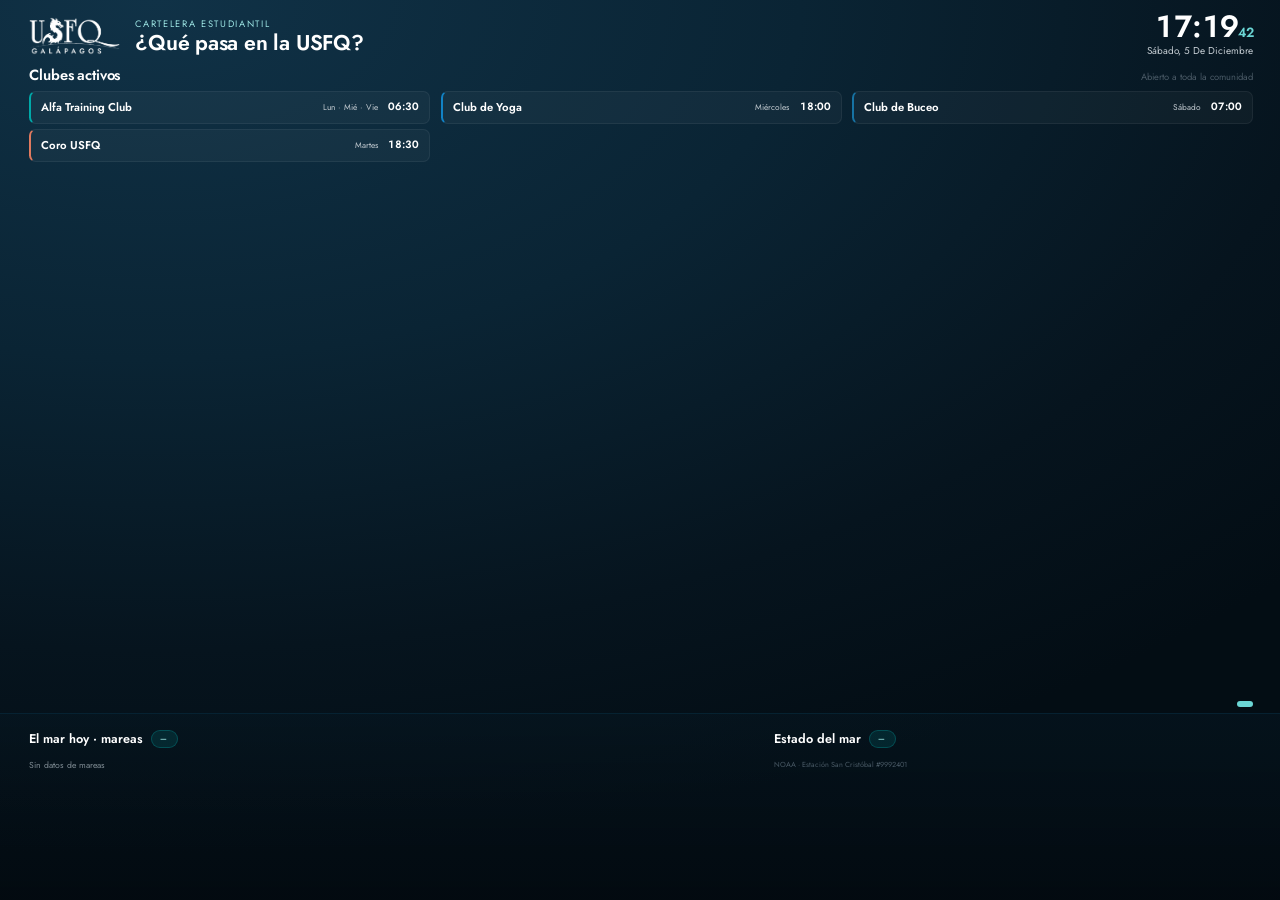
==== kiosk/index.html @ c673d4ba "UV extremo (11+) destacado: pildora violeta OMS con pulso - UV actual >= 11: "UV n · EXTREMO" en vio" ====
<!DOCTYPE html>
<html lang="es">
<head>
<meta charset="UTF-8" />
<meta name="viewport" content="width=device-width, initial-scale=1.0" />
<title>Kiosko USFQ Galápagos</title>
<link rel="stylesheet" href="tokens.css" />
<style>
  *, *::before, *::after { box-sizing: border-box; margin: 0; padding: 0; }
  html, body { width: 100%; height: 100%; background: #02080e; overflow: hidden; }
  /* OJO: nada de `inset` en el camino crítico — requiere Chrome 87+ y en las TVs LG
     viejas se descarta, colapsando #stage a 0×0 (pantalla "azul"). Offsets explícitos. */
  #stage { position: fixed; top: 0; left: 0; width: 100%; height: 100%; overflow: hidden; background: #02080e; }
  #kiosk { position: absolute; top: 0; left: 0; width: 1920px; height: 1080px;
    -webkit-transform-origin: 0 0; transform-origin: 0 0;
    color: var(--color-paper); font-family: var(--font-sans);
    display: grid; grid-template-columns: 1fr; grid-template-rows: 1fr 280px;
    background: radial-gradient(120% 95% at 12% 0%, #103247 0%, #0a2434 42%, #06141e 76%, #030d14 100%);
    overflow: hidden; }

  /* ===== Cabecera (logo + título + reloj) ===== */
  .logo { height: 56px; }
  .brand { display: flex; align-items: center; gap: 22px; }
  .clk-wrap { text-align: right; }
  .clk { font-size: 46px; font-weight: 600; line-height: 0.9; letter-spacing: -0.02em; font-variant-numeric: tabular-nums; }
  .clk .sec { font-size: 20px; color: var(--color-turq-400); }
  .dt { font-size: 15px; color: var(--color-mist); text-transform: capitalize; margin-top: 3px; }
  /* Filas de club (panel rotatorio) */
  .crow { display: flex; align-items: center; gap: 12px; padding: 10px 15px; border-radius: var(--radius-md);
    background: rgba(255,255,255,0.035); border: 1px solid rgba(255,255,255,0.06); border-left: 4px solid; overflow: hidden; }
  .crow .nm { flex: 1; min-width: 0; font-size: 17px; font-weight: 600; white-space: nowrap; overflow: hidden; text-overflow: ellipsis; }
  .crow .dy { font-size: 12.5px; color: var(--color-mist); white-space: nowrap; }
  .crow .tm { font-size: 16px; font-weight: 600; font-variant-numeric: tabular-nums; min-width: 50px; text-align: right; }

  /* ===== Banda inferior: el mar hoy (mareas + estado del mar) ===== */
  #seaband { grid-column: 1 / -1; display: grid; grid-template-columns: 1.5fr 1fr; gap: 40px; padding: 22px 44px 16px;
    border-top: 1px solid var(--border-default); background: linear-gradient(180deg, rgba(7,24,35,0.5), rgba(2,9,15,0.75)); min-width: 0; }
  #seaband .h { display: flex; align-items: center; gap: 12px; font-size: 19px; font-weight: 600; color: var(--color-paper); margin-bottom: 8px; }
  #seaband .pill { font-size: 11px; font-weight: 600; letter-spacing: var(--tracking-eyebrow); text-transform: uppercase; color: var(--color-turq-300); background: rgba(0,169,168,0.14); padding: 4px 12px; border-radius: 999px; border: 1px solid rgba(0,169,168,0.3); }
  #seaband .pill.warn { color: #f0c674; background: rgba(232,167,60,0.12); border-color: rgba(232,167,60,0.34); }
  #seaband .pill.bad { color: #ef8c80; background: rgba(224,88,74,0.12); border-color: rgba(224,88,74,0.36); }
  /* UV extremo (11+, escala OMS = violeta): pulso para que no pase desapercibido */
  #seaband .pill.extreme { color: #e6c4ff; background: rgba(168,85,247,0.16); border-color: rgba(168,85,247,0.5);
    animation: uvpulse 2.2s ease-in-out infinite; }
  @keyframes uvpulse {
    0%,100% { box-shadow: 0 0 0 0 rgba(168,85,247,0.45); }
    50%     { box-shadow: 0 0 12px 3px rgba(168,85,247,0.25); }
  }
  /* Curva de marea (diseño "Onda": curva del día + marcador Ahora) */
  #seaband .pill .arr { width: 0; height: 0; border-left: 5px solid transparent; border-right: 5px solid transparent; border-bottom: 7px solid var(--color-turq-300); animation: bob 2.6s ease-in-out infinite; }
  #seaband .pill .arr.down { border-bottom: 0; border-top: 7px solid var(--color-turq-300); }
  @keyframes bob { 0%,100% { transform: translateY(1px); } 50% { transform: translateY(-2px); } }
  .tchart { margin-top: 4px; }
  .tchart svg { display: block; width: 100%; height: auto; overflow: visible; }
  .tnone { font-size: 13px; color: var(--color-stone); padding: 8px 0; }
  .sea { display: grid; grid-template-columns: repeat(2,1fr); gap: 7px; margin-top: 2px; }
  .sea .m { display: flex; align-items: center; gap: 11px; padding: 9px 14px; border-radius: var(--radius-md); background: rgba(255,255,255,0.04); border: 1px solid rgba(255,255,255,0.06); }
  .sea .m .ic { width: 22px; height: 22px; flex: none; color: var(--color-turq-300); opacity: 0.9; }
  .sea .m .ic svg { width: 100%; height: 100%; display: block; }
  .sea .m .bd3 { flex: 1; min-width: 0; }
  .sea .m .lb { font-size: 10.5px; letter-spacing: 0.08em; text-transform: uppercase; color: var(--color-stone); white-space: nowrap; overflow: hidden; text-overflow: ellipsis; }
  .sea .m .vl { font-size: 15px; font-weight: 600; font-variant-numeric: tabular-nums; line-height: 1.15; white-space: nowrap; overflow: hidden; text-overflow: ellipsis; }
  /* chip de Actividades marinas — veredicto con color */
  .sea .m.act .vl { font-variant-numeric: normal; }
  .sea .m.snk-good .vl { color: var(--color-turq-400); }
  .sea .m.snk-mid  .vl { color: #e6b652; }
  .sea .m.snk-bad  .vl { color: var(--color-coral); }
  /* semáforo por elemento: verde=bueno, ámbar=regular, rojo=malo */
  .sem { width: 11px; height: 11px; border-radius: 999px; flex: none; }
  .sem.ok  { background: #34c759; box-shadow: 0 0 7px rgba(52,199,89,0.65); }
  .sem.mid { background: #e6b652; box-shadow: 0 0 7px rgba(230,182,82,0.65); }
  .sem.bad { background: #e0584a; box-shadow: 0 0 7px rgba(224,88,74,0.65); }
  .station { font-size: 11px; color: var(--color-slate); margin-top: 7px; }

  /* ===== MAIN (una sola columna) ===== */
  #main { position: relative; padding: 20px 44px 12px; display: flex; flex-direction: column; min-width: 0; }
  .mh { display: flex; align-items: center; justify-content: space-between; margin-bottom: 12px; }
  .mh .eb { font-size: 14px; letter-spacing: var(--tracking-eyebrow); text-transform: uppercase; color: var(--color-turq-300); }
  .mh h1 { font-size: 32px; font-weight: 600; letter-spacing: -0.01em; }
  .mh .wk { font-size: 17px; color: var(--color-stone); }

  /* Pinned bento (rotates) */
  .pin-wrap { position: relative; height: 425px; flex: none; margin-bottom: 14px; }
  .pin { position: absolute; top: 0; right: 0; bottom: 0; left: 0; display: grid; grid-template-columns: 460px 1fr; gap: 0; border-radius: var(--radius-2xl); overflow: hidden;
    border: 1px solid rgba(255,255,255,0.09); box-shadow: var(--shadow-xl); opacity: 0; transition: opacity 800ms var(--ease-out-quart); }
  .pin.on { opacity: 1; }
  .pin .art { position: relative; overflow: hidden; background: #0a1f2e; }
  .pin .art img.cover { width: 100%; height: 100%; object-fit: cover; }
  .pin .art img.flyer { width: 100%; height: 100%; object-fit: cover; }
  .pin .art .frame { position: absolute; top: 0; right: 0; bottom: 0; left: 0; box-shadow: inset 0 0 0 1px rgba(255,255,255,0.08); }
  .pin .info { position: relative; padding: 30px 36px; display: flex; flex-direction: column; justify-content: center;
    background: linear-gradient(150deg, #103a52, #0a2231); }
  .pin .info .accent { position: absolute; left: 0; top: 34px; bottom: 34px; width: 5px; border-radius: 999px; }
  .pin .star { position: absolute; top: 24px; right: 28px; display: flex; align-items: center; gap: 8px; font-size: 13px; font-weight: 600; letter-spacing: var(--tracking-eyebrow); text-transform: uppercase; color: var(--color-turq-300); }
  .pin .kick { font-size: 14px; font-weight: 600; letter-spacing: var(--tracking-eyebrow); text-transform: uppercase; color: var(--color-turq-300); margin-bottom: 10px; }
  .pin .tt { font-size: 44px; font-weight: 600; line-height: 1.0; letter-spacing: -0.015em; display: -webkit-box; -webkit-line-clamp: 2; -webkit-box-orient: vertical; overflow: hidden; }
  .pin .sub { font-size: 20px; color: var(--color-mist); margin-top: 11px; line-height: 1.25; max-width: 94%; white-space: nowrap; overflow: hidden; text-overflow: ellipsis; }
  .pin .desc { font-size: 16.5px; color: var(--color-mist); opacity: 0.92; margin-top: 12px; line-height: 1.42; max-width: 92%;
    display: -webkit-box; -webkit-line-clamp: 3; -webkit-box-orient: vertical; overflow: hidden; }
  .pin .when { display: flex; align-items: center; gap: 18px; margin-top: 18px; }
  .pin .db { display: flex; align-items: baseline; gap: 9px; }
  .pin .db .d { font-size: 52px; font-weight: 600; line-height: 0.85; letter-spacing: -0.02em; }
  .pin .db .my { font-size: 15px; font-weight: 600; color: var(--color-mist); line-height: 1.05; }
  .pin .wm { border-left: 1px solid rgba(255,255,255,0.2); padding-left: 18px; }
  .pin .wm .t { font-size: 21px; font-weight: 600; } .pin .wm .p { font-size: 15px; color: var(--color-mist); }
  .pin .cta-pill { display: inline-flex; align-items: center; gap: 10px; font-size: 15px; font-weight: 600;
    padding: 9px 18px; border-radius: 999px; border: 1.5px solid rgba(255,255,255,0.22); background: rgba(255,255,255,0.07);
    min-width: 0; white-space: nowrap; overflow: hidden; text-overflow: ellipsis; }
  .pin .cta-pill .cdot { width: 9px; height: 9px; border-radius: 999px; flex: none; }
  .pin .partners { font-size: 12.5px; color: var(--color-stone); margin-top: 12px; white-space: nowrap; overflow: hidden; text-overflow: ellipsis; }
  /* convenio / promo variant */
  .pin .ribbon { position: absolute; top: 22px; left: 22px; z-index: 3; display: flex; align-items: center; gap: 9px;
    font-size: 13px; font-weight: 600; letter-spacing: var(--tracking-eyebrow); text-transform: uppercase; color: #fff;
    background: rgba(4,16,26,0.55); padding: 8px 15px; border-radius: 999px; backdrop-filter: blur(6px); border: 1px solid rgba(255,255,255,0.22); }
  .pin .ribbon b { width: 9px; height: 9px; border-radius: 999px; display: inline-block; }
  .pin .info.conv { background: linear-gradient(150deg, #123243, #0b2330); }
  .pin .db.disc .d { line-height: 0.9; }
  .pin .db.disc .my { white-space: pre-line; }
  .pin .pct { display: inline-flex; align-items: baseline; gap: 10px; padding: 8px 18px 10px; border-radius: var(--radius-lg); border: 1px solid rgba(255,255,255,0.16); background: rgba(255,255,255,0.05); }

  /* event tiles grid (paginated) */
  .grid-head { display: flex; align-items: baseline; gap: 14px; margin-bottom: 10px; }
  .grid-head h2 { font-size: 22px; font-weight: 600; }
  .grid-head .hint { font-size: 14px; color: var(--color-slate); margin-left: auto; }
  .grid-vp { position: relative; flex: 1; min-height: 0; }
  /* panel rotatorio: páginas de eventos (3×3 = 9) ↔ clubes (9 en una pantalla) */
  .lpage { position: absolute; top: 0; right: 0; bottom: 0; left: 0; display: grid; grid-template-columns: 1fr 1fr 1fr; grid-auto-rows: min-content; align-content: start; gap: 8px 16px; opacity: 0; transition: opacity 700ms var(--ease-out-quart); }
  .lpage.on { opacity: 1; }
  .erow { display: flex; gap: 12px; align-items: center; padding: 7px 14px; border-radius: var(--radius-md); background: rgba(255,255,255,0.045); border: 1px solid rgba(255,255,255,0.07); overflow: hidden; }
  .erow .bd2 { min-width: 0; flex: 1; }
  .erow .tm2 { font-size: 12px; font-weight: 600; color: var(--color-turq-300); font-variant-numeric: tabular-nums; white-space: nowrap; overflow: hidden; text-overflow: ellipsis; }
  .erow .tt2 { font-size: 16px; font-weight: 600; line-height: 1.12; margin-top: 2px; white-space: nowrap; overflow: hidden; text-overflow: ellipsis; }
  .erow .pl2 { font-size: 11.5px; color: var(--color-stone); margin-top: 1px; white-space: nowrap; overflow: hidden; text-overflow: ellipsis; }
  .erow.imp { border-color: rgba(0,169,168,0.45); background: rgba(0,169,168,0.06); }
  .empty { position:absolute; top:0; right:0; bottom:0; left:0; display:grid; place-items:center; color:var(--color-stone); font-size:20px; }
  .dots { position: absolute; bottom: -2px; right: 0; display: flex; gap: 7px; }
  .dots .d { width: 8px; height: 8px; border-radius: 999px; background: rgba(255,255,255,0.2); transition: all var(--dur-base); }
  .dots .d.on { background: var(--color-turq-400); width: 24px; }

  #kiosk h1, #kiosk h2, #kiosk h3, #kiosk h4 { color: var(--color-paper); }
  @media (prefers-reduced-motion: reduce) { * { transition: none !important; } }
</style>
</head>
<body>
<div id="stage">
  <main id="kiosk" data-screen-label="Kiosko · Mosaico">
    <section id="main">
      <div class="mh">
        <div class="brand">
          <img class="logo" src="assets/logo-white.png" alt="USFQ Galápagos" />
          <div><div class="eb">Cartelera estudiantil</div><h1>¿Qué pasa en la USFQ?</h1></div>
        </div>
        <div class="clk-wrap"><div class="clk" id="clk">--:--</div><div class="dt" id="date">—</div></div>
      </div>
      <div class="pin-wrap" id="pin-wrap"></div>
      <div class="grid-head"><h2 id="rot-title">Próximos eventos</h2><span class="hint" id="hint"></span></div>
      <div class="grid-vp" id="grid"><div class="dots" id="dots"></div></div>
    </section>

    <section id="seaband">
      <div class="sb-left">
        <div class="h">El mar hoy · mareas <span class="pill" id="tstate">—</span></div>
        <div class="tchart" id="tides"></div>
      </div>
      <div class="sb-right">
        <div class="h">Estado del mar <span class="pill" id="seastate">—</span><span class="pill" id="uvpill" style="display:none">—</span></div>
        <div class="sea" id="sea"></div>
        <div class="station" id="station"></div>
      </div>
    </section>
  </main>
</div>

<script src="data.js"></script>
<script>
(function () {
  const TZ = 'America/Costa_Rica';   // Galápagos (UTC-6, sin DST)
  const REFRESH_MS = 120000;         // re-leer el feed cada 2 min
  let timers = [];                   // intervalos de rotación a limpiar entre renders

  // Ajuste a CUALQUIER pantalla, SIN transform (los WebKit viejos de TVs LG no
  // componen bien `transform: scale` sobre el lienzo y dejaban la pantalla en negro).
  // Camino principal: CSS `zoom` — soportado por todos los navegadores de TV (es el
  // mecanismo estándar del digital signage) y hoy estandarizado. zoom = ancho/1920
  // llena el ancho exacto anclado en (0,0); la altura no se estira con distorsión:
  // se ajusta la altura REAL del lienzo a alto/zoom px y el layout flex/grid absorbe
  // la diferencia. Fallback a transform solo si `zoom` no existe (p. ej. Firefox viejo).
  // try/catch para que un fallo de medición jamás frene el resto del script.
  var OVERFILL = 1.002;
  function fit(){
    try {
      var de = document.documentElement;
      var vw = de.clientWidth  || window.innerWidth  || 0;
      var vh = de.clientHeight || window.innerHeight || 0;
      var k  = document.getElementById('kiosk');
      if(!k || !vw || !vh) return;
      if('zoom' in k.style){
        var z = (vw / 1920) * OVERFILL;
        k.style.transform = ''; k.style.webkitTransform = '';
        k.style.zoom = z;
        k.style.height = Math.ceil(vh / z) + 'px';
      } else {
        k.style.zoom = '';
        k.style.height = '1080px';
        var t = 'scale(' + ((vw / 1920) * OVERFILL) + ',' + ((vh / 1080) * OVERFILL) + ')';
        k.style.webkitTransform = t; k.style.transform = t;
      }
    } catch(e){ /* no romper el render por un problema de viewport */ }
  }
  ['resize','orientationchange','load','pageshow'].forEach(ev => addEventListener(ev, fit));
  if (window.visualViewport) visualViewport.addEventListener('resize', fit);
  if (window.ResizeObserver) new ResizeObserver(fit).observe(document.documentElement);
  fit();
  requestAnimationFrame(fit);
  [150, 600, 1500].forEach(t => setTimeout(fit, t));   // recalcula tras barras/fuentes/zoom

  // ---- Reloj (hora de Galápagos) -----------------------------------------
  const MES=['enero','febrero','marzo','abril','mayo','junio','julio','agosto','septiembre','octubre','noviembre','diciembre'];
  const DIA=['domingo','lunes','martes','miércoles','jueves','viernes','sábado'];
  function tick(){
    const p = new Intl.DateTimeFormat('es-EC',{ timeZone:TZ, hour:'2-digit', minute:'2-digit', second:'2-digit', hour12:false, weekday:'long', day:'numeric', month:'long' }).formatToParts(new Date());
    const g = t => (p.find(x=>x.type===t)||{}).value || '';
    document.getElementById('clk').innerHTML=`${g('hour')}:${g('minute')}<span class="sec">${g('second')}</span>`;
    const wd=g('weekday'); document.getElementById('date').textContent=`${wd.charAt(0).toUpperCase()+wd.slice(1)}, ${g('day')} de ${g('month')}`;
  }
  tick(); setInterval(tick,1000);

  function clearTimers(){ timers.forEach(t=>clearInterval(t)); timers=[]; }

  // ---- Render principal ---------------------------------------------------
  function render(K){
    clearTimers();

    // Mareas — curva del día (diseño "Onda")
    document.getElementById('station').textContent = K.tides.station || '';
    renderTides(K.tides);
    // Estado del mar (con veredicto de snorkel en lugar del sol)
    renderSea(K.marine);

    renderPinned(K);
    renderRotator(K);
  }

  // ---- Mareas: curva del día (diseño "Onda") -------------------------------
  // Interpola los extremos del API con medias ondas coseno (derivada cero en
  // cada pleamar/bajamar), como una marea real. Marcador "Ahora" en vivo.
  // Hora de Galápagos = UTC-6 fijo (sin DST). El anillo pulsa con SMIL
  // (compatible con los Chromium viejos de las TVs LG, sin transform-box).
  function renderTides(T){
    const pill=document.getElementById('tstate'), box=document.getElementById('tides');
    const pts=((T&&T.points)||[]).map(function(p){
      const hm=String(p.time||'').split(':');
      return { kind:p.kind||'', time:p.time||'', t:(+hm[0])*60+(+hm[1]||0),
               h:parseFloat(p.h), high:/plea/i.test(p.kind||''), next:!!p.next };
    }).filter(function(p){ return isFinite(p.t)&&isFinite(p.h); });
    if(pts.length<2){ pill.textContent=(T&&T.state)||'—'; box.innerHTML='<div class="tnone">Sin datos de mareas</div>'; return; }

    // extremos virtuales en los bordes para que la curva entre y salga natural
    const first=pts[0], last=pts[pts.length-1], prev=pts[pts.length-2];
    const ext=[{t:first.t-(pts[1].t-first.t), h:pts[1].h}].concat(pts).concat([{t:last.t+(last.t-prev.t), h:prev.h}]);
    function hAt(t){
      if(t<=ext[0].t) return ext[0].h;
      if(t>=ext[ext.length-1].t) return ext[ext.length-1].h;
      let i=0; while(i<ext.length-1 && !(t>=ext[i].t && t<=ext[i+1].t)) i++;
      const a=ext[i], b=ext[i+1], u=(t-a.t)/(b.t-a.t);
      return a.h+(b.h-a.h)*(1-Math.cos(Math.PI*u))/2;
    }

    let hMin=Infinity, hMax=-Infinity;
    pts.forEach(function(p){ if(p.h<hMin)hMin=p.h; if(p.h>hMax)hMax=p.h; });
    const W=1075, H=188, padT=36, padB=28, lo=hMin-0.3, hi=hMax+0.3;
    const mx=function(t){ return (t/1440)*W; };
    const my=function(v){ return padT+(1-(v-lo)/(hi-lo))*(H-padT-padB); };

    let d=''; for(let t=0;t<=1440;t+=6){ d+=(t?'L':'M')+mx(t).toFixed(1)+' '+my(hAt(t)).toFixed(1)+' '; }
    const area=d+'L'+W+' '+H+' L0 '+H+' Z';

    // marcadores y etiquetas de extremos (el próximo, en turquesa)
    const marks=pts.map(function(p){
      const x=mx(p.t), y=my(p.h), lx=Math.max(54,Math.min(W-54,x));
      return '<circle cx="'+x.toFixed(1)+'" cy="'+y.toFixed(1)+'" r="5" fill="'+(p.high?'#00a9a8':'#1182c5')+'" stroke="#081a28" stroke-width="2.5"/>'+
        '<text x="'+lx+'" y="'+(p.high?y-16:y+22).toFixed(1)+'" text-anchor="middle" fill="'+(p.next?'#6bd6d5':'#c3cbd1')+'" font-size="12.5" font-family="Jost" font-weight="600">'+p.kind+' · '+p.h.toFixed(2)+' m</text>'+
        '<text x="'+lx+'" y="'+(p.high?y-32:y+38).toFixed(1)+'" text-anchor="middle" fill="#7f8b93" font-size="11.5" font-family="Jost">'+p.time+' h</text>';
    }).join('');
    const ticks=[0,6,12,18,24].map(function(hr){
      const x=Math.max(2,Math.min(mx(hr*60),W-2)), a=hr===0?'start':hr===24?'end':'middle';
      return '<text x="'+x.toFixed(1)+'" y="'+(H+11)+'" text-anchor="'+a+'" fill="#4a5a66" font-size="10.5" font-family="Jost">'+(hr<10?'0':'')+hr+':00</text>';
    }).join('');

    box.innerHTML='<svg viewBox="0 0 '+W+' '+(H+14)+'">'+
      '<defs><linearGradient id="tg-stroke" x1="0" y1="0" x2="1" y2="0"><stop offset="0" stop-color="#00a9a8"/><stop offset="0.5" stop-color="#1672a3"/><stop offset="1" stop-color="#1182c5"/></linearGradient>'+
      '<linearGradient id="tg-fill" x1="0" y1="0" x2="0" y2="1"><stop offset="0" stop-color="#00a9a8" stop-opacity="0.34"/><stop offset="1" stop-color="#00a9a8" stop-opacity="0"/></linearGradient></defs>'+
      '<line x1="0" y1="'+my(hMax).toFixed(1)+'" x2="'+W+'" y2="'+my(hMax).toFixed(1)+'" stroke="rgba(255,255,255,0.05)" stroke-dasharray="2 6"/>'+
      '<line x1="0" y1="'+my(hMin).toFixed(1)+'" x2="'+W+'" y2="'+my(hMin).toFixed(1)+'" stroke="rgba(255,255,255,0.05)" stroke-dasharray="2 6"/>'+
      '<path id="tarea" d="'+area+'" fill="url(#tg-fill)" opacity="0"/>'+
      '<path id="tline" d="'+d+'" fill="none" stroke="url(#tg-stroke)" stroke-width="3" stroke-linecap="round"/>'+
      marks+ticks+
      '<g><line id="tnow-l" y1="'+(padT-6)+'" y2="'+(H-padB)+'" stroke="#6bd6d5" stroke-width="1.5" stroke-dasharray="4 4" opacity="0.7"/>'+
      '<circle id="tnow-r" r="6" fill="none" stroke="#6bd6d5" stroke-width="2" opacity="0.55"><animate attributeName="r" values="6;15" dur="2.8s" repeatCount="indefinite"/><animate attributeName="opacity" values="0.55;0" dur="2.8s" repeatCount="indefinite"/></circle>'+
      '<circle id="tnow-d" r="4.5" fill="#6bd6d5" stroke="#081a28" stroke-width="2"/>'+
      '<rect id="tnow-tb" rx="6" height="26" fill="rgba(8,26,40,0.92)" stroke="rgba(107,214,213,0.5)"/>'+
      '<text id="tnow-tt" fill="#ffffff" font-size="13" font-family="Jost" font-weight="600" text-anchor="middle"></text></g></svg>';

    function nowMin(){ const dte=new Date(); return ((dte.getUTCHours()*60+dte.getUTCMinutes()-360)+1440)%1440; }
    function q(id){ return document.getElementById(id); }
    function placeNow(){
      const now=nowMin(), x=mx(now), hv=hAt(now), y=my(hv);
      q('tnow-l').setAttribute('x1',x); q('tnow-l').setAttribute('x2',x);
      q('tnow-d').setAttribute('cx',x); q('tnow-d').setAttribute('cy',y);
      q('tnow-r').setAttribute('cx',x); q('tnow-r').setAttribute('cy',y);
      const label='Ahora · '+hv.toFixed(2)+' m', w=label.length*7.2+18;
      let tx=Math.max(2,Math.min(x-w/2,W-w-2));
      const ty=Math.max(2,y-42);
      q('tnow-tb').setAttribute('x',tx); q('tnow-tb').setAttribute('y',ty); q('tnow-tb').setAttribute('width',w);
      q('tnow-tt').setAttribute('x',tx+w/2); q('tnow-tt').setAttribute('y',ty+17.5); q('tnow-tt').textContent=label;
      const up=hAt(now+5)>=hv;
      pill.innerHTML='<span class="arr'+(up?'':' down')+'"></span>'+(up?'Subiendo':'Bajando');
    }
    placeNow();
    timers.push(setInterval(placeNow,20000));

    // animación de trazado de la curva
    const lineEl=q('tline'), areaEl=q('tarea');
    try{
      const len=lineEl.getTotalLength();
      lineEl.style.strokeDasharray=len; lineEl.style.strokeDashoffset=len;
      requestAnimationFrame(function(){
        lineEl.style.transition='stroke-dashoffset 1400ms cubic-bezier(0.22,1,0.36,1)';
        lineEl.style.strokeDashoffset=0;
        areaEl.style.transition='opacity 1200ms ease 300ms'; areaEl.style.opacity=1;
      });
    }catch(e){ areaEl.style.opacity=1; }
  }

  // Iconos SVG (las pantallas LG no renderizan emojis)
  const SEAICON = {
    wave: '<svg viewBox="0 0 24 24" fill="none" stroke="currentColor" stroke-width="1.8" stroke-linecap="round" stroke-linejoin="round"><path d="M2 7c2-2 4-2 6 0s4 2 6 0 4-2 6 0"/><path d="M2 13c2-2 4-2 6 0s4 2 6 0 4-2 6 0"/><path d="M2 19c2-2 4-2 6 0s4 2 6 0 4-2 6 0"/></svg>',
    temp: '<svg viewBox="0 0 24 24" fill="none" stroke="currentColor" stroke-width="1.8" stroke-linecap="round" stroke-linejoin="round"><path d="M14 14.76V5a2 2 0 1 0-4 0v9.76a4 4 0 1 0 4 0z"/></svg>',
    wind: '<svg viewBox="0 0 24 24" fill="none" stroke="currentColor" stroke-width="1.8" stroke-linecap="round" stroke-linejoin="round"><path d="M3 8h11a3 3 0 1 0-3-3"/><path d="M3 12h16a3 3 0 1 1-3 3"/><path d="M3 16h9a2.5 2.5 0 1 1-2.5 2.5"/></svg>',
    mask: '<svg viewBox="0 0 24 24" fill="none" stroke="currentColor" stroke-width="1.6" stroke-linecap="round" stroke-linejoin="round"><path d="M4 8.5A2.5 2.5 0 0 1 6.5 6h11A2.5 2.5 0 0 1 20 8.5V11a3 3 0 0 1-3 3h-1.2a2 2 0 0 1-1.8-1.1L12 10.8l-1.2 2.1A2 2 0 0 1 9 14H7.8a3 3 0 0 1-3-3z"/><path d="M20 9h2"/></svg>',
    cur:  '<svg viewBox="0 0 24 24" fill="none" stroke="currentColor" stroke-width="1.8" stroke-linecap="round" stroke-linejoin="round"><path d="M2 6h13"/><path d="M2 12h18"/><path d="m16 8 4 4-4 4"/><path d="M2 18h13"/></svg>',
    moon: '<svg viewBox="0 0 24 24" fill="none" stroke="currentColor" stroke-width="1.8" stroke-linecap="round" stroke-linejoin="round"><path d="M12 3a6 6 0 0 0 9 9 9 9 0 1 1-9-9Z"/></svg>',
  };

  // Veredicto de actividades marinas (snorkel/baño): oleaje + viento, empeorado
  // por aguaje (mareas vivas) y corriente fuerte
  function snorkelRating(m){
    const wave = m.waveHeight, wind = (m.wind && m.wind.speed != null) ? m.wind.speed : null;
    if (wave == null) return { label: '—', cls: '' };
    let lvl;
    if      (wave < 0.8 && (wind == null || wind < 25)) lvl = 0;
    else if (wave < 1.5 && (wind == null || wind < 35)) lvl = 1;
    else if (wave < 2.5)                                lvl = 2;
    else                                                lvl = 3;
    const cur = (m.current && m.current.kn != null) ? m.current.kn : null;
    if (m.aguaje)              lvl = Math.min(3, lvl + 1);   // mareas vivas: más corriente
    if (cur != null && cur >= 1.5) lvl = Math.min(3, lvl + 1);
    return [{label:'Ideal',cls:'snk-good'},{label:'Bueno',cls:'snk-good'},{label:'Regular',cls:'snk-mid'},{label:'Evitar',cls:'snk-bad'}][lvl];
  }

  // Semáforo por elemento: 'ok' verde · 'mid' ámbar · 'bad' rojo
  function semWave(w){ if(w==null) return 'mid'; return w<1 ? 'ok' : w<2 ? 'mid' : 'bad'; }
  function semTemp(t){ if(t==null) return 'mid'; return t>=24 ? 'ok' : t>=21 ? 'mid' : 'bad'; }
  function semWind(s){ if(s==null) return 'mid'; return s<15 ? 'ok' : s<30 ? 'mid' : 'bad'; }
  function semCur(k){ if(k==null) return 'mid'; return k<0.5 ? 'ok' : k<1 ? 'mid' : 'bad'; }
  function semAct(cls){ return cls==='snk-good' ? 'ok' : cls==='snk-bad' ? 'bad' : 'mid'; }

  // Semáforo en la píldora del estado del mar (calmo=turquesa, moderado=ámbar, agitado=rojo)
  function seaStateCls(s){
    s=(s||'').toLowerCase();
    if(/moder/.test(s)) return 'warn';
    if(/agit|fuert|brav/.test(s)) return 'bad';
    return '';
  }
  // Píldora UV (escala OMS): <3 bajo · 3-5 moderado · 6-7 alto · 8-10 muy alto · 11+ extremo
  // Si el PICO del día será extremo, se avisa desde temprano (violeta con pulso).
  function renderUv(m){
    const el = document.getElementById('uvpill');
    const uv = (m && m.uv!=null) ? m.uv : ((m && m.uvMax!=null) ? m.uvMax : null);
    if(uv==null){ el.style.display='none'; return; }
    const v = Math.round(uv), vmax = Math.round((m.uvMax!=null)?m.uvMax:uv);
    if(v>=11){
      el.className='pill extreme'; el.textContent=`UV ${v} · EXTREMO`;
    } else if(vmax>=11){
      el.className='pill extreme'; el.textContent=`UV ${v} · hoy máx ${vmax} EXTREMO`;
    } else {
      const lab = v<3?'bajo' : v<6?'moderado' : v<8?'alto' : 'muy alto';
      el.className = 'pill ' + (v<3?'' : v<8?'warn' : 'bad');
      el.textContent = `UV ${v} · ${lab}`;
    }
    el.style.display = '';
  }

  function renderSea(m){
    const seastate = document.getElementById('seastate'), sea = document.getElementById('sea');
    renderUv(m);
    if(!m){ seastate.textContent='—'; seastate.className='pill'; sea.innerHTML=''; return; }
    seastate.textContent = m.seaState || '—';
    seastate.className = 'pill ' + seaStateCls(m.seaState);
    const wind  = (m.wind && m.wind.speed!=null) ? m.wind.speed : null;
    const gust  = (m.wind && m.wind.gust!=null)  ? m.wind.gust  : null;
    const cur   = (m.current && m.current.kn!=null) ? m.current : null;
    const waveV = m.waveHeight!=null ? `${m.waveHeight} m${m.swellPeriod?` · ${m.swellPeriod}s`:''}${m.swellDir?` ${m.swellDir}`:''}` : '—';
    const waterV= (m.waterTemp!=null ? `${m.waterTemp}°C` : '—') + (m.airTemp!=null ? ` · aire ${m.airTemp}°` : '');
    const windV = (wind!=null) ? `${wind} km/h ${m.wind.dir||''}${gust!=null&&gust>wind?` · ráf. ${gust}`:''}`.trim() : '—';
    const curV  = cur ? `${cur.kn} kn ${cur.dir||''}`.trim() : '—';
    const moonV = m.moonPhase ? `${m.moonPhase}${m.aguaje?' · Aguaje':''}` : '—';
    const act   = snorkelRating(m);
    const chips=[
      {ic:SEAICON.wave, lb:'Oleaje',              vl:waveV,     sem:semWave(m.waveHeight),    cls:''},
      {ic:SEAICON.temp, lb:'Agua · Aire',         vl:waterV,    sem:semTemp(m.waterTemp),     cls:''},
      {ic:SEAICON.wind, lb:'Viento',              vl:windV,     sem:semWind(wind),            cls:''},
      {ic:SEAICON.cur,  lb:'Corriente',           vl:curV,      sem:semCur(cur?cur.kn:null),  cls:''},
      {ic:SEAICON.moon, lb:'Luna · Mareas',       vl:moonV,     sem:m.aguaje?'mid':'ok',      cls:m.aguaje?'act snk-mid':''},
      {ic:SEAICON.mask, lb:'Actividades marinas', vl:act.label, sem:semAct(act.cls),          cls:'act '+act.cls},
    ];
    sea.innerHTML = chips.map(c=>`<div class="m ${c.cls}"><span class="ic">${c.ic}</span><div class="bd3"><div class="lb">${c.lb}</div><div class="vl">${c.vl}</div></div><span class="sem ${c.sem}"></span></div>`).join('');
  }

  // ---- Destacado rotativo: eventos importantes + convenios/promos ---------
  function eventSlide(p){
    return `<div class="art"><img class="cover" src="${p.flyer||p.photo}" alt="" onerror="this.style.display='none'"/><span class="frame"></span></div>
      <div class="info">
        <span class="accent" style="background:${p.accent}"></span>
        ${p.star?'<span class="star">★ Destacado</span>':''}
        <div class="kick">${p.kicker||'Evento'}</div>
        <div class="tt">${p.title}</div>
        ${p.subtitle?`<div class="sub">${p.subtitle}</div>`:''}
        ${p.description?`<div class="desc">${p.description}</div>`:''}
        <div class="when">
          <div class="db"><span class="d">${p.dateNum}</span><span class="my">${p.month}<br>${p.year}</span></div>
          ${(p.time||p.place)?`<div class="wm">${p.time?`<div class="t">${p.time}</div>`:''}${p.place?`<div class="p">${p.place}</div>`:''}</div>`:''}
          ${p.cta?`<span class="cta-pill" style="border-color:${p.accent}"><span class="cdot" style="background:${p.accent}"></span>${p.cta}</span>`:''}
        </div>
        ${p.partners&&!p.cta?`<div class="partners">${p.partners}</div>`:''}
      </div>`;
  }
  function promoSlide(c){
    return `<div class="art"><img class="cover" src="${c.photo}" alt="" onerror="this.style.display='none'"/><span class="frame"></span>
        <span class="ribbon"><b style="background:${c.accent}"></b>${c.label} · ${c.audience}</span></div>
      <div class="info conv">
        <span class="accent" style="background:${c.accent}"></span>
        <span class="star" style="color:${c.accent}">${c.category||''}</span>
        <div class="kick" style="color:${c.accent}">Beneficio para la comunidad USFQ</div>
        <div class="tt">${c.name}</div>
        ${c.tagline?`<div class="sub">${c.tagline}</div>`:''}
        <div class="when">
          <div class="pct"><span class="d" style="font-size:44px;font-weight:600;color:${c.accent};letter-spacing:-0.02em">${c.discount}</span><span class="my" style="font-size:15px;font-weight:600;color:var(--color-mist);line-height:1.05;white-space:pre-line">${c.discountNote||''}</span></div>
          ${c.place?`<div class="wm"><div class="p" style="font-size:18px">${c.place}</div></div>`:''}
        </div>
        ${c.terms?`<div class="partners">${c.terms}</div>`:''}
      </div>`;
  }

  function renderPinned(K){
    const pw=document.getElementById('pin-wrap'); pw.innerHTML='';
    // Baraja (Fisher-Yates) e intercala: siempre alterna evento ↔ promo,
    // en orden aleatorio (se rebaraja en cada refresco de datos).
    function shuffle(a){ for(let i=a.length-1;i>0;i--){ const j=Math.floor(Math.random()*(i+1)); const t=a[i]; a[i]=a[j]; a[j]=t; } return a; }
    const ev=shuffle((K.pinned||[]).map(p=>({t:'e',d:p}))), pr=shuffle((K.promos||[]).map(p=>({t:'p',d:p})));
    const spot=[]; for(let i=0;i<Math.max(ev.length,pr.length);i++){ if(ev[i])spot.push(ev[i]); if(pr[i])spot.push(pr[i]); }
    if(spot.length===0){ pw.style.display='none'; return; }
    pw.style.display='';
    spot.forEach((s,i)=>{ const el=document.createElement('article'); el.className='pin'+(i===0?' on':'');
      el.innerHTML = s.t==='e' ? eventSlide(s.d) : promoSlide(s.d); pw.appendChild(el); });
    const pins=[...pw.querySelectorAll('.pin')]; let xi=0;
    if(pins.length>1) timers.push(setInterval(()=>{ pins[xi].classList.remove('on'); xi=(xi+1)%pins.length; pins[xi].classList.add('on'); }, 8500));
  }

  // ---- Panel rotatorio: páginas de eventos (9 = 3×3) ↔ clubes activos ------
  // Alterna cada 10 s: eventos pág. 1 → pág. 2 → ... → clubes → repetir.
  function renderRotator(K){
    const grid=document.getElementById('grid');
    grid.querySelectorAll('.lpage').forEach(e=>e.remove());
    const dots=document.getElementById('dots'), hint=document.getElementById('hint'), title=document.getElementById('rot-title');
    const per=9;   // 3 columnas × 3 filas

    const eventRow=({d,it})=>{
      const imp=it.type==='importante'; const cat=imp?null:(K.CATS[it.cat]||K.CATS.letras);
      const accent=imp?'var(--color-turq-400)':cat.color; const dow=(d.dow||'').slice(0,3);
      return `<div class="erow ${imp?'imp':''}" style="border-left-color:${accent}">
        <div class="bd2">
          <div class="tm2">${it.start&&it.start!=='00:00'?it.start+' · ':''}${dow} ${d.date}</div>
          <div class="tt2">${imp?'★ ':''}${it.title}</div>
          ${it.place?`<div class="pl2">${it.place}</div>`:''}
        </div></div>`; };
    const clubRow=c=>{ const cat=K.CATS[c.cat]||K.CATS.letras;
      return `<div class="crow" style="border-left-color:${cat.color}">
        <span class="nm">${c.name}</span><span class="dy">${c.days||''}</span><span class="tm">${c.time||''}</span></div>`; };

    const rows=[]; (K.days||[]).forEach(d=>d.items.forEach(it=>rows.push({d,it})));
    const clubs=K.clubs||[];
    const panels=[];
    for(let pg=0; pg*per<rows.length; pg++)
      panels.push({ title:'Próximos eventos', hint:K.week.count?`${K.week.count} eventos próximos`:'',
                    html: rows.slice(pg*per,pg*per+per).map(eventRow).join('') });
    for(let pg=0; pg*per<clubs.length; pg++)
      panels.push({ title:'Clubes activos', hint:'Abierto a toda la comunidad',
                    html: clubs.slice(pg*per,pg*per+per).map(clubRow).join('') });

    if(panels.length===0){
      dots.innerHTML=''; hint.textContent=''; title.textContent='Próximos eventos';
      let e=grid.querySelector('.empty'); if(!e){ e=document.createElement('div'); e.className='empty'; grid.appendChild(e); }
      e.textContent='No hay eventos próximos';
      return;
    }
    const ex=grid.querySelector('.empty'); if(ex) ex.remove();

    panels.forEach((p,i)=>{ const el=document.createElement('div'); el.className='lpage'+(i===0?' on':''); el.innerHTML=p.html; grid.appendChild(el); });
    dots.innerHTML=panels.map((_,i)=>`<span class="d ${i===0?'on':''}"></span>`).join('');
    const els=[...grid.querySelectorAll('.lpage')], dEls=[...dots.querySelectorAll('.d')]; let gi=0;
    function apply(i){ title.textContent=panels[i].title; hint.textContent=panels[i].hint; }
    apply(0);
    if(panels.length>1) timers.push(setInterval(()=>{ els[gi].classList.remove('on'); dEls[gi].classList.remove('on');
      gi=(gi+1)%panels.length; els[gi].classList.add('on'); dEls[gi].classList.add('on'); apply(gi); }, 10000));
  }

  // ---- Carga + refresco ---------------------------------------------------
  async function load(){ const K=await window.loadKioskData(); render(K); }
  load();
  setInterval(load, REFRESH_MS);
})();
</script>
</body>
</html>
---- kiosk/tokens.css ----
/* ==========================================================================
   USFQ Galápagos — Colors & Type
   Source: USFQG Brand Guidelines V2 2025 (Lucky Frog Studios)
   ========================================================================== */

/* ---- Fonts -------------------------------------------------------------- */
/* Jost — primary brand sans (monograma + UI). Owen Earl, variable font. */
@font-face {
  font-family: 'Jost';
  src: url('fonts/Jost-VariableFont_wght.ttf') format('truetype-variations');
  font-weight: 100 900;
  font-style: normal;
  font-display: swap;
}
@font-face {
  font-family: 'Jost';
  src: url('fonts/Jost-Italic-VariableFont_wght.ttf') format('truetype-variations');
  font-weight: 100 900;
  font-style: italic;
  font-display: swap;
}

/* University Roman — display roman caps used in the USFQ monogram. */
@font-face {
  font-family: 'University Roman';
  src: url('fonts/University_Roman_Regular.ttf') format('truetype');
  font-weight: 400;
  font-style: normal;
  font-display: swap;
}
@font-face {
  font-family: 'University Roman';
  src: url('fonts/UniversityRomanBoldPlain.otf') format('opentype');
  font-weight: 700;
  font-style: normal;
  font-display: swap;
}

:root {
  /* ---- Primary palette (Brand Guidelines p.13) ------------------------- */
  /* Degradé — three stops that compose the logo gradient */
  --color-azul-medio:   #1182C5;   /* gradient stop 0%   — Pantone P 109-7C */
  --color-azul-mar:     #1672A3;   /* gradient stop 35%  — Pantone P 110-7C (also flat "Azul Mar") */
  --color-turquesa:     #00A9A8;   /* gradient stop 100% — Pantone P 124-6C */

  /* The official logo gradient (top → bottom in the imagotipo) */
  --gradient-brand: linear-gradient(180deg, var(--color-turquesa) 0%, var(--color-azul-mar) 35%, var(--color-azul-medio) 100%);
  --gradient-brand-horizontal: linear-gradient(90deg, var(--color-turquesa) 0%, var(--color-azul-mar) 50%, var(--color-azul-medio) 100%);

  /* ---- Extended blues (tint + shade of Azul Mar, derived) -------------- */
  --color-azul-900: #0a3b5c;
  --color-azul-800: #0e4f7a;
  --color-azul-700: #115f93;   /* close to azul-mar */
  --color-azul-600: #1672a3;   /* azul-mar */
  --color-azul-500: #1182c5;   /* azul-medio */
  --color-azul-400: #4ba3d7;
  --color-azul-300: #88c2e5;
  --color-azul-200: #bfdcf0;
  --color-azul-100: #e2eff8;
  --color-azul-050: #f1f7fb;

  /* ---- Extended turquoise --------------------------------------------- */
  --color-turq-900: #003938;
  --color-turq-800: #005655;
  --color-turq-700: #007a79;
  --color-turq-600: #00a9a8;   /* turquesa */
  --color-turq-500: #2fc3c2;
  --color-turq-400: #6bd6d5;
  --color-turq-300: #9ce4e3;
  --color-turq-200: #c8efef;
  --color-turq-100: #e4f7f7;

  /* ---- Neutrals (warm-leaning to pair with the terracotta campus) ----- */
  --color-ink:        #0d1b24;   /* near-black on deep navy */
  --color-graphite:   #243845;
  --color-slate:      #4a5a66;
  --color-stone:      #7f8b93;
  --color-mist:       #c3cbd1;
  --color-sand:       #e8eaec;
  --color-bone:       #f4f5f6;
  --color-paper:      #ffffff;

  /* ---- Accent / secondary — pulled from brand photography ------------- */
  --color-terracota:  #c6634a;   /* historic campus façade */
  --color-coral:      #e07a5f;
  --color-arena:      #e9dcc4;   /* Galápagos beach sand */
  --color-lava:       #2a2722;   /* volcanic rock */
  --color-uniform-red:#b3262d;   /* student polo red accent */

  /* ---- Semantic tokens ------------------------------------------------ */
  --bg-page:          var(--color-paper);
  --bg-subtle:        var(--color-azul-050);
  --bg-muted:         var(--color-bone);
  --bg-inverse:       var(--color-azul-900);
  --bg-brand:         var(--color-azul-mar);
  --bg-accent:        var(--color-turquesa);

  --fg-1:             var(--color-ink);
  --fg-2:             var(--color-graphite);
  --fg-3:             var(--color-slate);
  --fg-muted:         var(--color-stone);
  --fg-on-brand:      var(--color-paper);
  --fg-brand:         var(--color-azul-mar);
  --fg-accent:        var(--color-turq-700);

  --border-subtle:    color-mix(in oklab, var(--color-azul-mar) 10%, transparent);
  --border-default:   color-mix(in oklab, var(--color-azul-mar) 22%, transparent);
  --border-strong:    var(--color-azul-mar);

  /* ---- Type families -------------------------------------------------- */
  --font-sans:    'Jost', ui-sans-serif, system-ui, -apple-system, 'Segoe UI', sans-serif;
  --font-display: 'University Roman', 'Trajan Pro', 'Times New Roman', serif; /* roman caps */
  --font-mono:    ui-monospace, 'JetBrains Mono', 'SF Mono', Menlo, monospace;

  /* Per brand guide: Jost Medium, letter-spacing 532 (Adobe) ≈ 0.053em for wordmark */
  --tracking-imagotipo: 0.053em;
  --tracking-display:   0.04em;
  --tracking-eyebrow:   0.18em;
  --tracking-normal:    0;
  --tracking-tight:     -0.01em;

  /* ---- Type scale ----------------------------------------------------- */
  /* Jost body, Cinzel display. Semantic. */
  --fs-display-xl: clamp(3.25rem, 6vw + 1rem, 5.75rem);   /* 52 → 92 */
  --fs-display-l:  clamp(2.5rem, 4vw + 1rem, 4rem);       /* 40 → 64 */
  --fs-display-m:  clamp(2rem, 2.5vw + 1rem, 3rem);       /* 32 → 48 */
  --fs-h1:         2.25rem;     /* 36 */
  --fs-h2:         1.75rem;     /* 28 */
  --fs-h3:         1.375rem;    /* 22 */
  --fs-h4:         1.125rem;    /* 18 */
  --fs-body-lg:    1.125rem;    /* 18 */
  --fs-body:       1rem;        /* 16 */
  --fs-body-sm:    0.9375rem;   /* 15 */
  --fs-caption:    0.8125rem;   /* 13 */
  --fs-micro:      0.6875rem;   /* 11 */

  /* ---- Spacing (8-pt base, halved for tight increments) --------------- */
  --space-1: 4px;
  --space-2: 8px;
  --space-3: 12px;
  --space-4: 16px;
  --space-5: 20px;
  --space-6: 24px;
  --space-8: 32px;
  --space-10: 40px;
  --space-12: 48px;
  --space-16: 64px;
  --space-20: 80px;
  --space-24: 96px;
  --space-32: 128px;

  /* ---- Radii ---------------------------------------------------------- */
  /* Brand leans on the curved wave under the logo; soft organic radii feel on-brand */
  --radius-xs:  4px;
  --radius-sm:  6px;
  --radius-md:  10px;
  --radius-lg:  16px;
  --radius-xl:  24px;
  --radius-2xl: 32px;
  --radius-pill: 999px;

  /* ---- Shadows (cool blue-tinted) ------------------------------------ */
  --shadow-xs: 0 1px 2px rgba(13, 59, 92, 0.06);
  --shadow-sm: 0 2px 6px rgba(13, 59, 92, 0.08);
  --shadow-md: 0 8px 20px -6px rgba(13, 59, 92, 0.14), 0 2px 6px rgba(13, 59, 92, 0.06);
  --shadow-lg: 0 18px 40px -12px rgba(13, 59, 92, 0.20), 0 4px 10px rgba(13, 59, 92, 0.08);
  --shadow-xl: 0 30px 60px -18px rgba(13, 59, 92, 0.30), 0 8px 16px rgba(13, 59, 92, 0.10);
  --shadow-brand-glow: 0 12px 32px -8px color-mix(in oklab, var(--color-turquesa) 45%, transparent);

  /* ---- Motion --------------------------------------------------------- */
  --ease-out-quart: cubic-bezier(0.22, 1, 0.36, 1);
  --ease-in-out-quart: cubic-bezier(0.76, 0, 0.24, 1);
  --dur-quick: 140ms;
  --dur-base: 220ms;
  --dur-slow: 420ms;

  /* ---- Layout --------------------------------------------------------- */
  --container-narrow: 720px;
  --container-default: 1080px;
  --container-wide: 1280px;
  --container-ultra: 1440px;
}

/* ==========================================================================
   Semantic element styles
   ========================================================================== */

html { font-family: var(--font-sans); color: var(--fg-1); background: var(--bg-page); }
body { font-size: var(--fs-body); line-height: 1.55; font-weight: 400; -webkit-font-smoothing: antialiased; }

/* Roman-caps display: ONLY for ceremonial or hero headers, to echo the logo.
   Default H1/H2 use Jost so the system reads modern. */
.display,
.display-xl, .display-l, .display-m {
  font-family: var(--font-display);
  font-weight: 500;
  letter-spacing: var(--tracking-display);
  line-height: 1.05;
  text-transform: uppercase;
}
.display-xl { font-size: var(--fs-display-xl); }
.display-l  { font-size: var(--fs-display-l); }
.display-m  { font-size: var(--fs-display-m); }

h1, .h1 {
  font-family: var(--font-sans);
  font-weight: 600;
  font-size: var(--fs-h1);
  line-height: 1.12;
  letter-spacing: var(--tracking-tight);
  color: var(--fg-1);
}
h2, .h2 {
  font-family: var(--font-sans);
  font-weight: 600;
  font-size: var(--fs-h2);
  line-height: 1.2;
  letter-spacing: var(--tracking-tight);
  color: var(--fg-1);
}
h3, .h3 {
  font-family: var(--font-sans);
  font-weight: 500;
  font-size: var(--fs-h3);
  line-height: 1.3;
  color: var(--fg-1);
}
h4, .h4 {
  font-family: var(--font-sans);
  font-weight: 500;
  font-size: var(--fs-h4);
  line-height: 1.4;
  color: var(--fg-2);
}

p, .p { font-size: var(--fs-body); line-height: 1.6; color: var(--fg-2); text-wrap: pretty; }
.p-lg { font-size: var(--fs-body-lg); line-height: 1.55; }
.p-sm { font-size: var(--fs-body-sm); }

.eyebrow {
  font-family: var(--font-sans);
  font-size: var(--fs-caption);
  font-weight: 500;
  text-transform: uppercase;
  letter-spacing: var(--tracking-eyebrow);
  color: var(--fg-accent);
}

.caption { font-size: var(--fs-caption); color: var(--fg-3); line-height: 1.5; }
.micro   { font-size: var(--fs-micro); color: var(--fg-muted); letter-spacing: 0.03em; }

code, pre, kbd { font-family: var(--font-mono); font-size: 0.92em; }

/* Imagotipo wordmark mimic — only for the USFQ letters themselves.
   The real logo is an imported PNG; this class is for mentions in running copy. */
.imagotipo {
  font-family: var(--font-display);
  font-weight: 500;
  letter-spacing: var(--tracking-imagotipo);
  text-transform: uppercase;
}

/* Brand gradient text — use sparingly, only for a hero moment */
.text-gradient-brand {
  background: var(--gradient-brand);
  -webkit-background-clip: text;
  background-clip: text;
  color: transparent;
}

/* Selection */
::selection { background: var(--color-turq-200); color: var(--color-azul-900); }
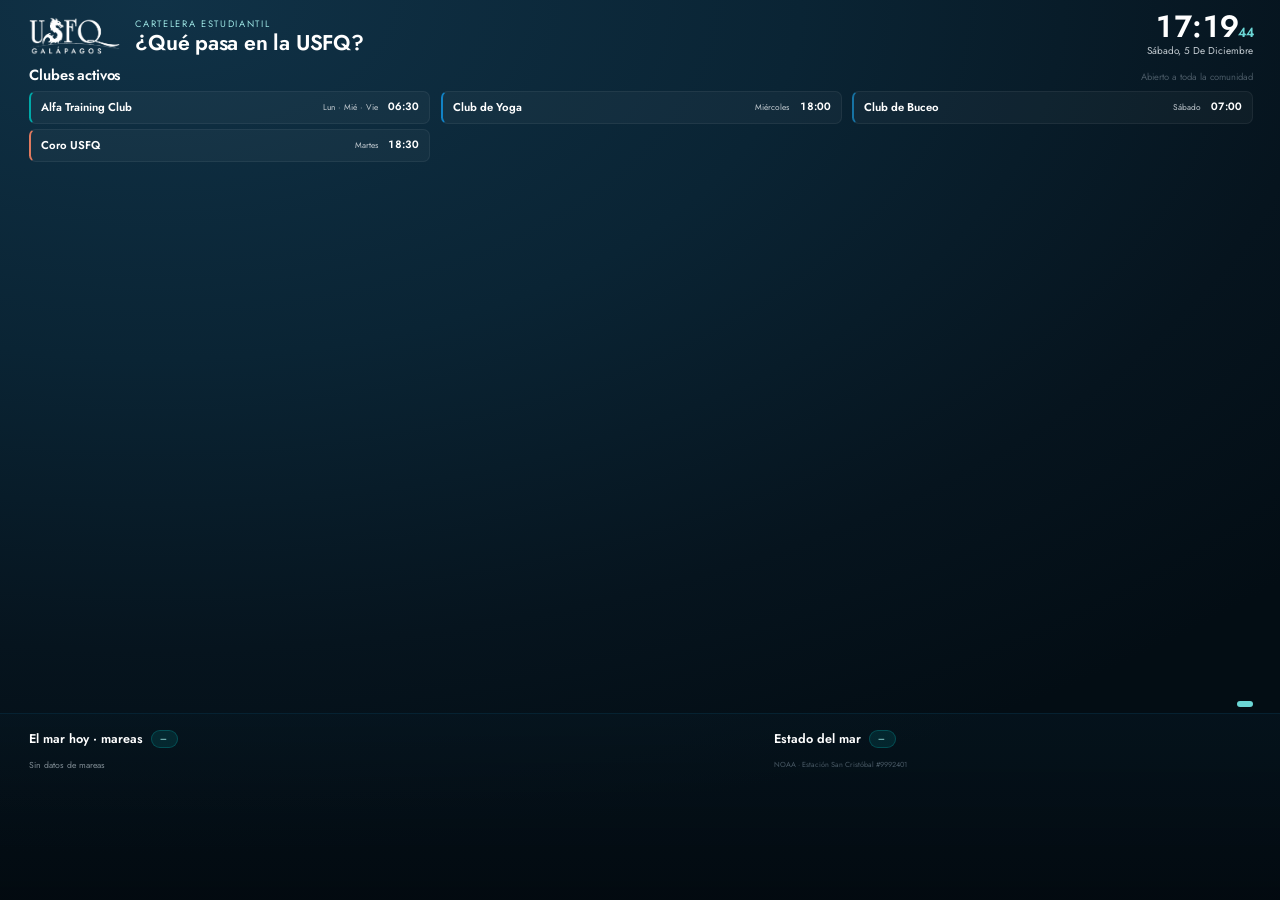
==== commit bb368776: "Reconocimiento al staff: cromos Mundial 2026 rotando en el hero + seccion CMS - Nueva seccion /admin" ====
--- a/kiosk/index.html
+++ b/kiosk/index.html
@@ -85,6 +85,11 @@
     border: 1px solid rgba(255,255,255,0.09); box-shadow: var(--shadow-xl); opacity: 0; transition: opacity 800ms var(--ease-out-quart); }
   .pin.on { opacity: 1; }
   .pin .art { position: relative; overflow: hidden; background: #0a1f2e; }
+  /* cromo del staff: carta vertical 2:3 centrada, con brillo festivo */
+  .pin .art.staffa { display: grid; place-items: center;
+    background: radial-gradient(90% 110% at 30% 0%, rgba(255,210,0,0.14), transparent 55%), linear-gradient(150deg, #0e2c40, #0a1f2e); }
+  .pin .art.staffa img.cromo { height: 90%; width: auto; border-radius: 12px;
+    box-shadow: 0 14px 44px rgba(0,0,0,0.55), 0 0 0 1px rgba(255,255,255,0.12); }
   .pin .art img.cover { width: 100%; height: 100%; object-fit: cover; }
   .pin .art img.flyer { width: 100%; height: 100%; object-fit: cover; }
   .pin .art .frame { position: absolute; top: 0; right: 0; bottom: 0; left: 0; box-shadow: inset 0 0 0 1px rgba(255,255,255,0.08); }
@@ -435,6 +440,17 @@
         ${p.partners&&!p.cta?`<div class="partners">${p.partners}</div>`:''}
       </div>`;
   }
+  function staffSlide(s){
+    return `<div class="art staffa"><img class="cromo" src="${s.photo}" alt="" onerror="this.style.display='none'"/></div>
+      <div class="info">
+        <span class="accent" style="background:#ffd200"></span>
+        <div class="kick" style="color:#ffd200">Mundial 2026 · Reconocimiento al staff</div>
+        <div class="tt">${s.name}</div>
+        ${s.role?`<div class="sub">${s.role}</div>`:''}
+        <span class="cta-pill" style="border-color:#ffd200;margin-top:20px;align-self:flex-start"><span class="cdot" style="background:#ffd200"></span>TEAM USFQ GALÁPAGOS</span>
+      </div>`;
+  }
+
   function promoSlide(c){
     return `<div class="art"><img class="cover" src="${c.photo}" alt="" onerror="this.style.display='none'"/><span class="frame"></span>
         <span class="ribbon"><b style="background:${c.accent}"></b>${c.label} · ${c.audience}</span></div>
@@ -454,15 +470,19 @@
 
   function renderPinned(K){
     const pw=document.getElementById('pin-wrap'); pw.innerHTML='';
-    // Baraja (Fisher-Yates) e intercala: siempre alterna evento ↔ promo,
-    // en orden aleatorio (se rebaraja en cada refresco de datos).
+    // Baraja (Fisher-Yates) e intercala round-robin evento → cromo → promo,
+    // en orden aleatorio (se rebaraja en cada refresco de datos). Los cromos
+    // del staff entran de a 3 al azar por ciclo para no dominar la rotación.
     function shuffle(a){ for(let i=a.length-1;i>0;i--){ const j=Math.floor(Math.random()*(i+1)); const t=a[i]; a[i]=a[j]; a[j]=t; } return a; }
     const ev=shuffle((K.pinned||[]).map(p=>({t:'e',d:p}))), pr=shuffle((K.promos||[]).map(p=>({t:'p',d:p})));
-    const spot=[]; for(let i=0;i<Math.max(ev.length,pr.length);i++){ if(ev[i])spot.push(ev[i]); if(pr[i])spot.push(pr[i]); }
+    const st=shuffle((K.staff||[]).map(p=>({t:'s',d:p}))).slice(0,3);
+    const lists=[ev,st,pr].filter(l=>l.length>0);
+    const spot=[]; let i=0, added=true;
+    while(added){ added=false; for(let li=0; li<lists.length; li++){ if(lists[li][i]){ spot.push(lists[li][i]); added=true; } } i++; }
     if(spot.length===0){ pw.style.display='none'; return; }
     pw.style.display='';
-    spot.forEach((s,i)=>{ const el=document.createElement('article'); el.className='pin'+(i===0?' on':'');
-      el.innerHTML = s.t==='e' ? eventSlide(s.d) : promoSlide(s.d); pw.appendChild(el); });
+    spot.forEach((s,i2)=>{ const el=document.createElement('article'); el.className='pin'+(i2===0?' on':'');
+      el.innerHTML = s.t==='e' ? eventSlide(s.d) : s.t==='s' ? staffSlide(s.d) : promoSlide(s.d); pw.appendChild(el); });
     const pins=[...pw.querySelectorAll('.pin')]; let xi=0;
     if(pins.length>1) timers.push(setInterval(()=>{ pins[xi].classList.remove('on'); xi=(xi+1)%pins.length; pins[xi].classList.add('on'); }, 8500));
   }
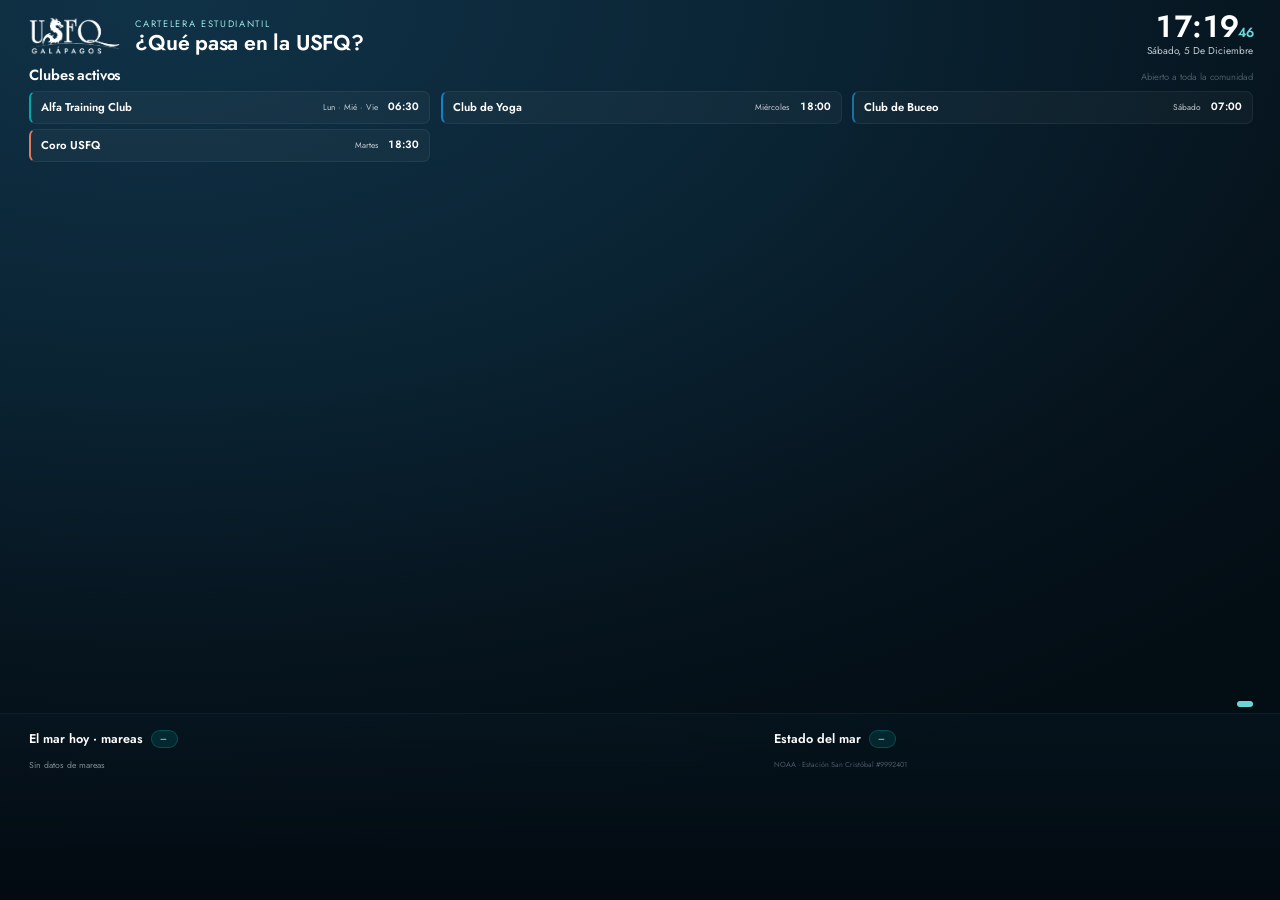
==== commit b1b9cc2e: "Cromos: carta completa al 100% vertical + "Galapagos Mundialista" - La carta del cromo se mostraba r" ====
--- a/kiosk/index.html
+++ b/kiosk/index.html
@@ -85,10 +85,12 @@
     border: 1px solid rgba(255,255,255,0.09); box-shadow: var(--shadow-xl); opacity: 0; transition: opacity 800ms var(--ease-out-quart); }
   .pin.on { opacity: 1; }
   .pin .art { position: relative; overflow: hidden; background: #0a1f2e; }
-  /* cromo del staff: carta vertical 2:3 centrada, con brillo festivo */
-  .pin .art.staffa { display: grid; place-items: center;
-    background: radial-gradient(90% 110% at 30% 0%, rgba(255,210,0,0.14), transparent 55%), linear-gradient(150deg, #0e2c40, #0a1f2e); }
-  .pin .art.staffa img.cromo { height: 90%; width: auto; border-radius: 12px;
+  /* cromo del staff: carta vertical SIEMPRE completa al 100% de alto.
+     Posicionamiento absoluto: la altura se resuelve contra .art en cualquier
+     motor (el height:% dentro de grid fallaba y recortaba la carta). */
+  .pin .art.staffa { background: radial-gradient(90% 110% at 30% 0%, rgba(255,210,0,0.14), transparent 55%), linear-gradient(150deg, #0e2c40, #0a1f2e); }
+  .pin .art.staffa img.cromo { position: absolute; top: 0; bottom: 0; left: 0; right: 0; margin: auto;
+    height: 100%; width: auto; max-width: none;
     box-shadow: 0 14px 44px rgba(0,0,0,0.55), 0 0 0 1px rgba(255,255,255,0.12); }
   .pin .art img.cover { width: 100%; height: 100%; object-fit: cover; }
   .pin .art img.flyer { width: 100%; height: 100%; object-fit: cover; }
@@ -444,7 +446,7 @@
     return `<div class="art staffa"><img class="cromo" src="${s.photo}" alt="" onerror="this.style.display='none'"/></div>
       <div class="info">
         <span class="accent" style="background:#ffd200"></span>
-        <div class="kick" style="color:#ffd200">Mundial 2026 · Reconocimiento al staff</div>
+        <div class="kick" style="color:#ffd200">Mundial 2026 · Galápagos Mundialista</div>
         <div class="tt">${s.name}</div>
         ${s.role?`<div class="sub">${s.role}</div>`:''}
         <span class="cta-pill" style="border-color:#ffd200;margin-top:20px;align-self:flex-start"><span class="cdot" style="background:#ffd200"></span>TEAM USFQ GALÁPAGOS</span>
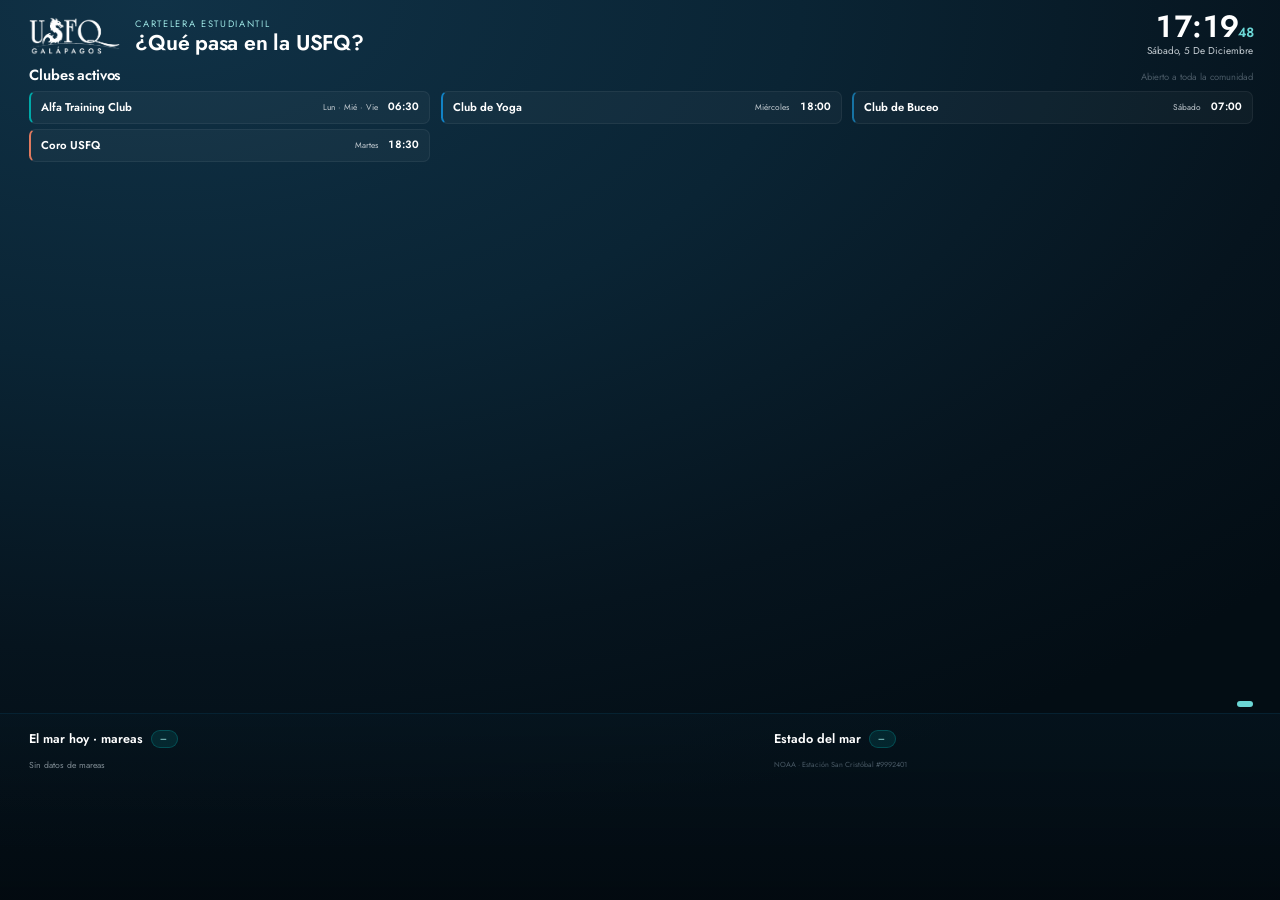
==== commit 859609da: "Cromos: +8 nuevos, fuera el 016, y mas prioridad al staff en la rotacion - staff.json sincronizado c" ====
--- a/kiosk/index.html
+++ b/kiosk/index.html
@@ -472,15 +472,14 @@
 
   function renderPinned(K){
     const pw=document.getElementById('pin-wrap'); pw.innerHTML='';
-    // Baraja (Fisher-Yates) e intercala round-robin evento → cromo → promo,
-    // en orden aleatorio (se rebaraja en cada refresco de datos). Los cromos
-    // del staff entran de a 3 al azar por ciclo para no dominar la rotación.
+    // Baraja (Fisher-Yates) y arma la rotación con PRIORIDAD para el staff:
+    // un cromo entre cada evento/promo (la mitad de los slides son cromos).
+    // Entran 6 cromos al azar por ciclo, re-sorteados en cada refresco.
     function shuffle(a){ for(let i=a.length-1;i>0;i--){ const j=Math.floor(Math.random()*(i+1)); const t=a[i]; a[i]=a[j]; a[j]=t; } return a; }
     const ev=shuffle((K.pinned||[]).map(p=>({t:'e',d:p}))), pr=shuffle((K.promos||[]).map(p=>({t:'p',d:p})));
-    const st=shuffle((K.staff||[]).map(p=>({t:'s',d:p}))).slice(0,3);
-    const lists=[ev,st,pr].filter(l=>l.length>0);
-    const spot=[]; let i=0, added=true;
-    while(added){ added=false; for(let li=0; li<lists.length; li++){ if(lists[li][i]){ spot.push(lists[li][i]); added=true; } } i++; }
+    const st=shuffle((K.staff||[]).map(p=>({t:'s',d:p}))).slice(0,6);
+    const others=[]; for(let i=0;i<Math.max(ev.length,pr.length);i++){ if(ev[i])others.push(ev[i]); if(pr[i])others.push(pr[i]); }
+    const spot=[]; for(let i=0;i<Math.max(st.length,others.length);i++){ if(st[i])spot.push(st[i]); if(others[i])spot.push(others[i]); }
     if(spot.length===0){ pw.style.display='none'; return; }
     pw.style.display='';
     spot.forEach((s,i2)=>{ const el=document.createElement('article'); el.className='pin'+(i2===0?' on':'');
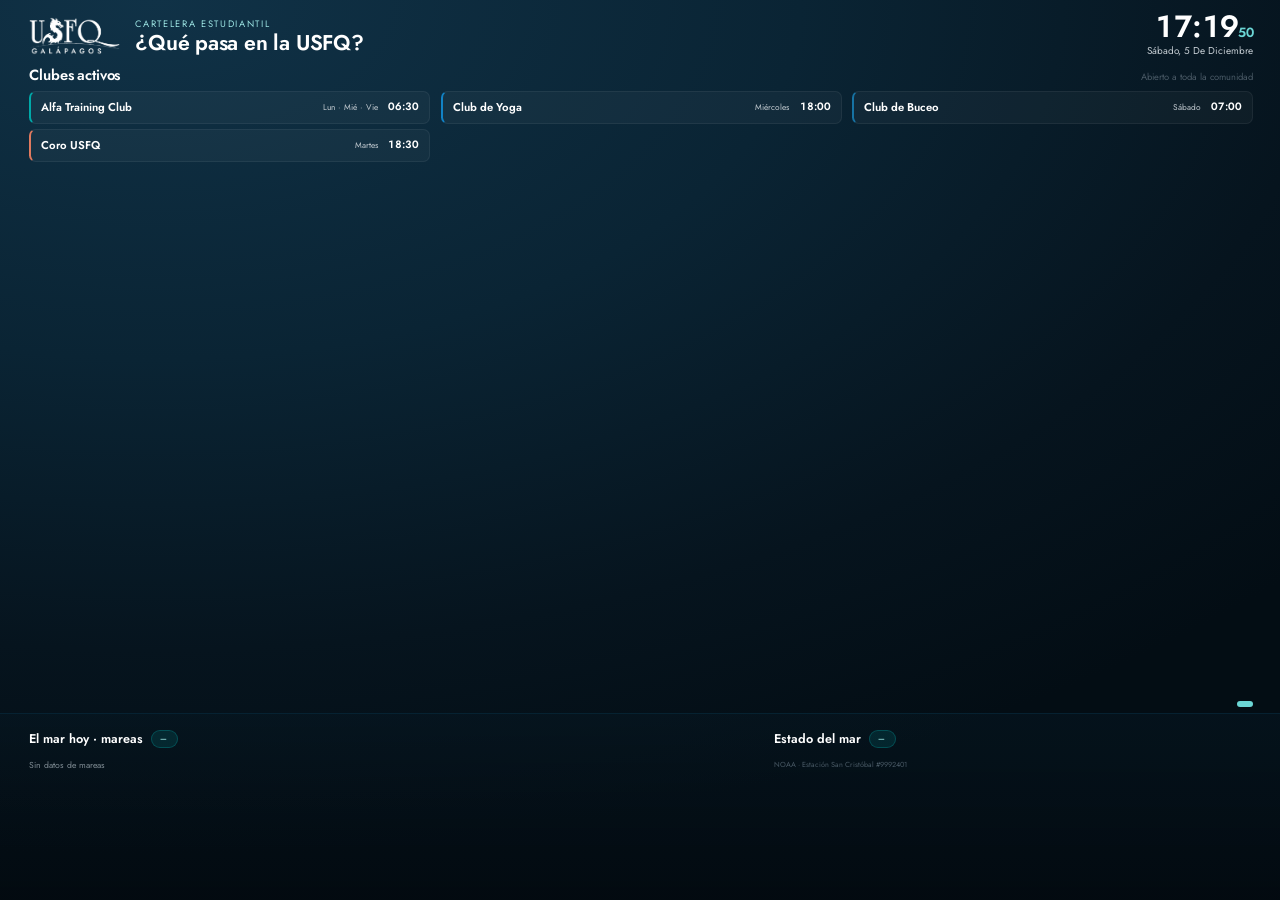
==== commit 37bb2977: "Mas peso al staff: 2 cromos entre cada evento/promo, 8 por ciclo La rotacion del hero pasa de 1 a 2 " ====
--- a/kiosk/index.html
+++ b/kiosk/index.html
@@ -472,14 +472,19 @@
 
   function renderPinned(K){
     const pw=document.getElementById('pin-wrap'); pw.innerHTML='';
-    // Baraja (Fisher-Yates) y arma la rotación con PRIORIDAD para el staff:
-    // un cromo entre cada evento/promo (la mitad de los slides son cromos).
-    // Entran 6 cromos al azar por ciclo, re-sorteados en cada refresco.
+    // Baraja (Fisher-Yates) y arma la rotación con el STAFF como protagonista:
+    // DOS cromos entre cada evento/promo (~3 de cada 4 slides son cromos).
+    // Entran 8 cromos al azar por ciclo, re-sorteados en cada refresco.
     function shuffle(a){ for(let i=a.length-1;i>0;i--){ const j=Math.floor(Math.random()*(i+1)); const t=a[i]; a[i]=a[j]; a[j]=t; } return a; }
     const ev=shuffle((K.pinned||[]).map(p=>({t:'e',d:p}))), pr=shuffle((K.promos||[]).map(p=>({t:'p',d:p})));
-    const st=shuffle((K.staff||[]).map(p=>({t:'s',d:p}))).slice(0,6);
+    const st=shuffle((K.staff||[]).map(p=>({t:'s',d:p}))).slice(0,8);
     const others=[]; for(let i=0;i<Math.max(ev.length,pr.length);i++){ if(ev[i])others.push(ev[i]); if(pr[i])others.push(pr[i]); }
-    const spot=[]; for(let i=0;i<Math.max(st.length,others.length);i++){ if(st[i])spot.push(st[i]); if(others[i])spot.push(others[i]); }
+    const spot=[]; let si=0, oi=0;
+    while(si<st.length || oi<others.length){
+      if(st[si]) spot.push(st[si++]);
+      if(st[si]) spot.push(st[si++]);
+      if(others[oi]) spot.push(others[oi++]);
+    }
     if(spot.length===0){ pw.style.display='none'; return; }
     pw.style.display='';
     spot.forEach((s,i2)=>{ const el=document.createElement('article'); el.className='pin'+(i2===0?' on':'');
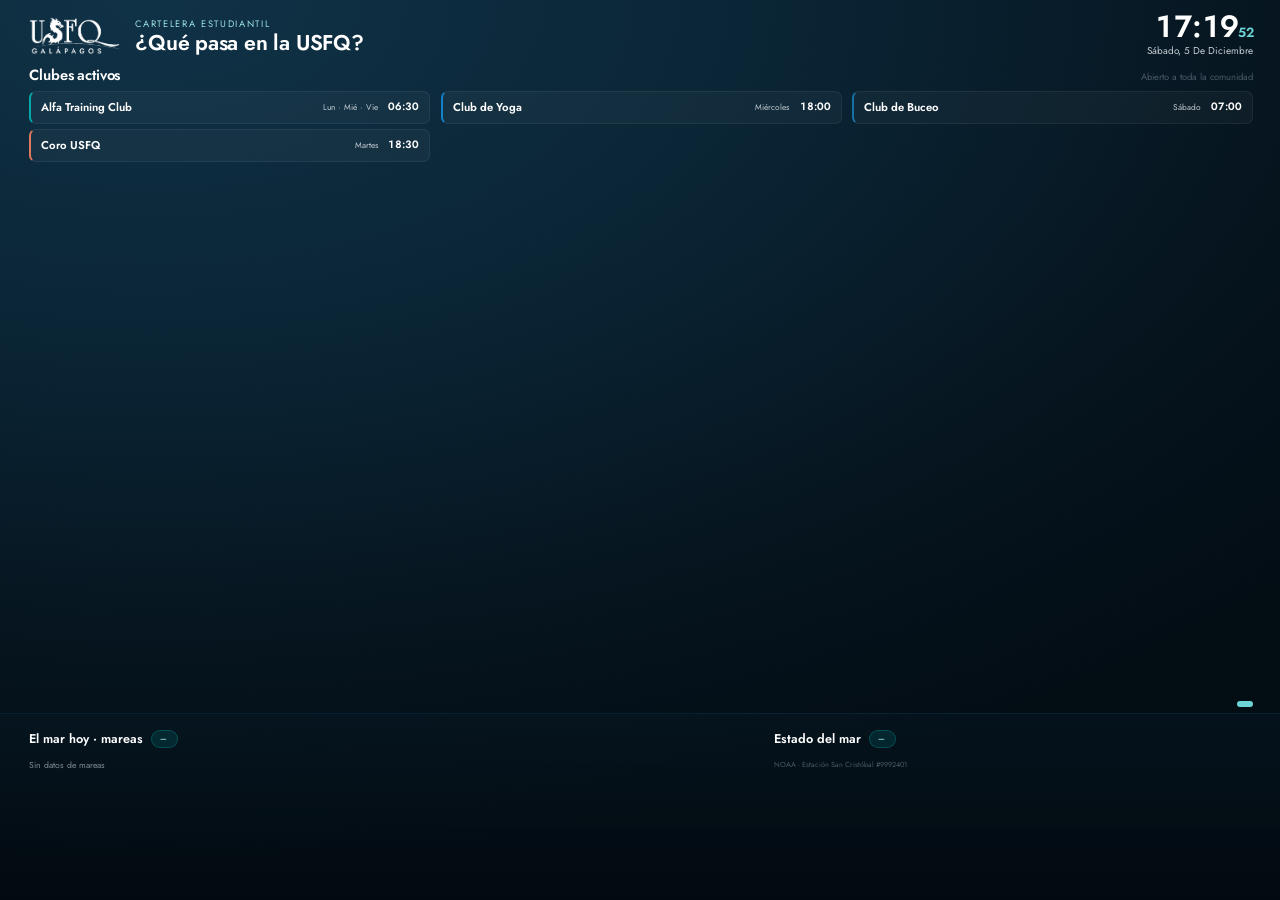
==== commit 17fc483c: "Cromos: cola persistente barajada — garantiza que rotan TODOS El sorteo anterior (8 al azar de 26 en" ====
--- a/kiosk/index.html
+++ b/kiosk/index.html
@@ -470,14 +470,37 @@
       </div>`;
   }
 
+  // Cola persistente de cromos (sobrevive entre refrescos de datos): entrega
+  // tandas de n sin repetir a nadie hasta agotar la lista completa.
+  let staffQueue = [];
+  function nextStaff(list, n){
+    if(!list.length) return [];
+    const byKey = {};
+    list.forEach(s => { byKey[s.photo] = s; });
+    staffQueue = staffQueue.filter(k => byKey[k]);   // purga cromos eliminados
+    const out = [], seen = {};
+    const want = Math.min(n, list.length);
+    while(out.length < want){
+      if(staffQueue.length === 0){
+        const keys = []; for(const k in byKey) keys.push(k);
+        staffQueue = (function shuffle(a){ for(let i=a.length-1;i>0;i--){ const j=Math.floor(Math.random()*(i+1)); const t=a[i]; a[i]=a[j]; a[j]=t; } return a; })(keys);
+      }
+      const k = staffQueue.shift();
+      if(byKey[k] && !seen[k]){ seen[k] = true; out.push(byKey[k]); }
+    }
+    return out;
+  }
+
   function renderPinned(K){
     const pw=document.getElementById('pin-wrap'); pw.innerHTML='';
     // Baraja (Fisher-Yates) y arma la rotación con el STAFF como protagonista:
     // DOS cromos entre cada evento/promo (~3 de cada 4 slides son cromos).
-    // Entran 8 cromos al azar por ciclo, re-sorteados en cada refresco.
+    // Los cromos salen de una COLA persistente barajada: tandas de 8 SIN
+    // repetir hasta que todos hayan aparecido; recién ahí se rebaraja.
+    // Así está garantizado que rotan todos los cromos (26 → ~8 min de ciclo).
     function shuffle(a){ for(let i=a.length-1;i>0;i--){ const j=Math.floor(Math.random()*(i+1)); const t=a[i]; a[i]=a[j]; a[j]=t; } return a; }
     const ev=shuffle((K.pinned||[]).map(p=>({t:'e',d:p}))), pr=shuffle((K.promos||[]).map(p=>({t:'p',d:p})));
-    const st=shuffle((K.staff||[]).map(p=>({t:'s',d:p}))).slice(0,8);
+    const st=nextStaff(K.staff||[], 8).map(p=>({t:'s',d:p}));
     const others=[]; for(let i=0;i<Math.max(ev.length,pr.length);i++){ if(ev[i])others.push(ev[i]); if(pr[i])others.push(pr[i]); }
     const spot=[]; let si=0, oi=0;
     while(si<st.length || oi<others.length){
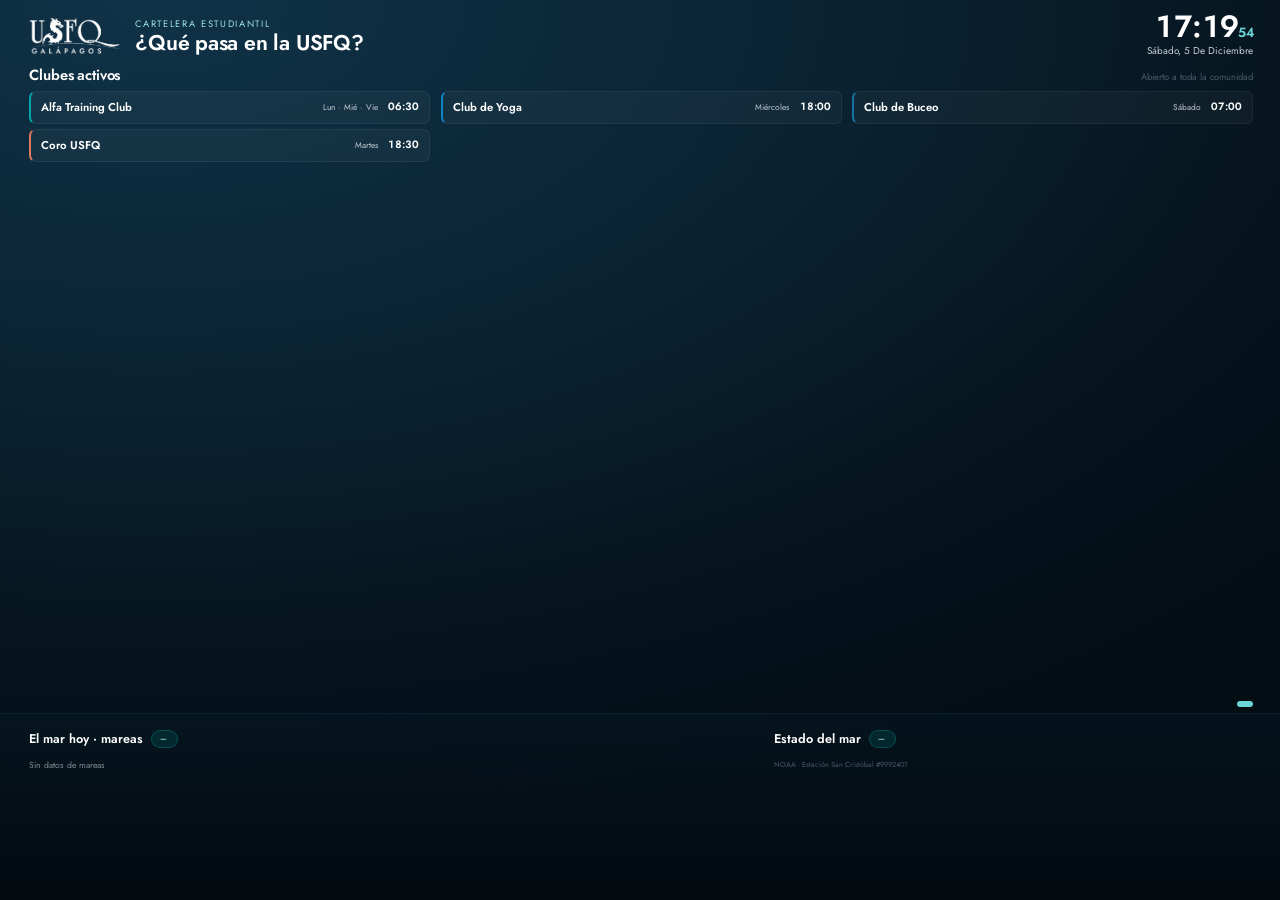
==== commit 00b9979f: "Cromos: muro de mensajes del album PALINI 26 en el slide de cada cromo - kiosk.php agrupa los mensaj" ====
--- a/kiosk/index.html
+++ b/kiosk/index.html
@@ -92,6 +92,16 @@
   .pin .art.staffa img.cromo { position: absolute; top: 0; bottom: 0; left: 0; right: 0; margin: auto;
     height: 100%; width: auto; max-width: none;
     box-shadow: 0 14px 44px rgba(0,0,0,0.55), 0 0 0 1px rgba(255,255,255,0.12); }
+  /* muro del cromo: mensajes que le escribió el equipo (álbum PALINI 26) */
+  .pin .quotes { display: flex; flex-direction: column; gap: 10px; margin-top: 16px; max-width: 94%; }
+  .pin .q { position: relative; padding: 11px 16px 10px 42px; border-radius: 14px;
+    background: rgba(255,210,0,0.07); border: 1px solid rgba(255,210,0,0.2); }
+  .pin .q .qm { position: absolute; left: 13px; top: 4px; font-size: 34px; line-height: 1;
+    color: #ffd200; font-family: Georgia, 'Times New Roman', serif; }
+  .pin .q .qt { font-size: 16.5px; line-height: 1.35; font-style: italic; color: var(--color-paper);
+    display: -webkit-box; -webkit-line-clamp: 2; -webkit-box-orient: vertical; overflow: hidden; }
+  .pin .q .qa { margin-top: 5px; font-size: 12px; font-weight: 600; letter-spacing: 0.07em;
+    text-transform: uppercase; color: #ffd200; white-space: nowrap; overflow: hidden; text-overflow: ellipsis; }
   .pin .art img.cover { width: 100%; height: 100%; object-fit: cover; }
   .pin .art img.flyer { width: 100%; height: 100%; object-fit: cover; }
   .pin .art .frame { position: absolute; top: 0; right: 0; bottom: 0; left: 0; box-shadow: inset 0 0 0 1px rgba(255,255,255,0.08); }
@@ -443,13 +453,19 @@
       </div>`;
   }
   function staffSlide(s){
+    // hasta 2 mensajes del muro: el más reciente + otro al azar (varía entre ciclos)
+    let qs=(s.msgs||[]).filter(function(m){ return m && m.msg; });
+    if(qs.length>2){ const rest=qs.slice(1); qs=[qs[0], rest[Math.floor(Math.random()*rest.length)]]; }
+    qs=qs.slice(0,2);
+    const quotes=qs.length?`<div class="quotes">${qs.map(q=>`<div class="q"><span class="qm">“</span><div class="qt">${q.msg}</div>${q.from?`<div class="qa">— ${q.from}</div>`:''}</div>`).join('')}</div>`:'';
     return `<div class="art staffa"><img class="cromo" src="${s.photo}" alt="" onerror="this.style.display='none'"/></div>
       <div class="info">
         <span class="accent" style="background:#ffd200"></span>
         <div class="kick" style="color:#ffd200">Mundial 2026 · Galápagos Mundialista</div>
         <div class="tt">${s.name}</div>
         ${s.role?`<div class="sub">${s.role}</div>`:''}
-        <span class="cta-pill" style="border-color:#ffd200;margin-top:20px;align-self:flex-start"><span class="cdot" style="background:#ffd200"></span>TEAM USFQ GALÁPAGOS</span>
+        ${quotes}
+        <span class="cta-pill" style="border-color:#ffd200;margin-top:${qs.length?16:20}px;align-self:flex-start"><span class="cdot" style="background:#ffd200"></span>TEAM USFQ GALÁPAGOS</span>
       </div>`;
   }
 
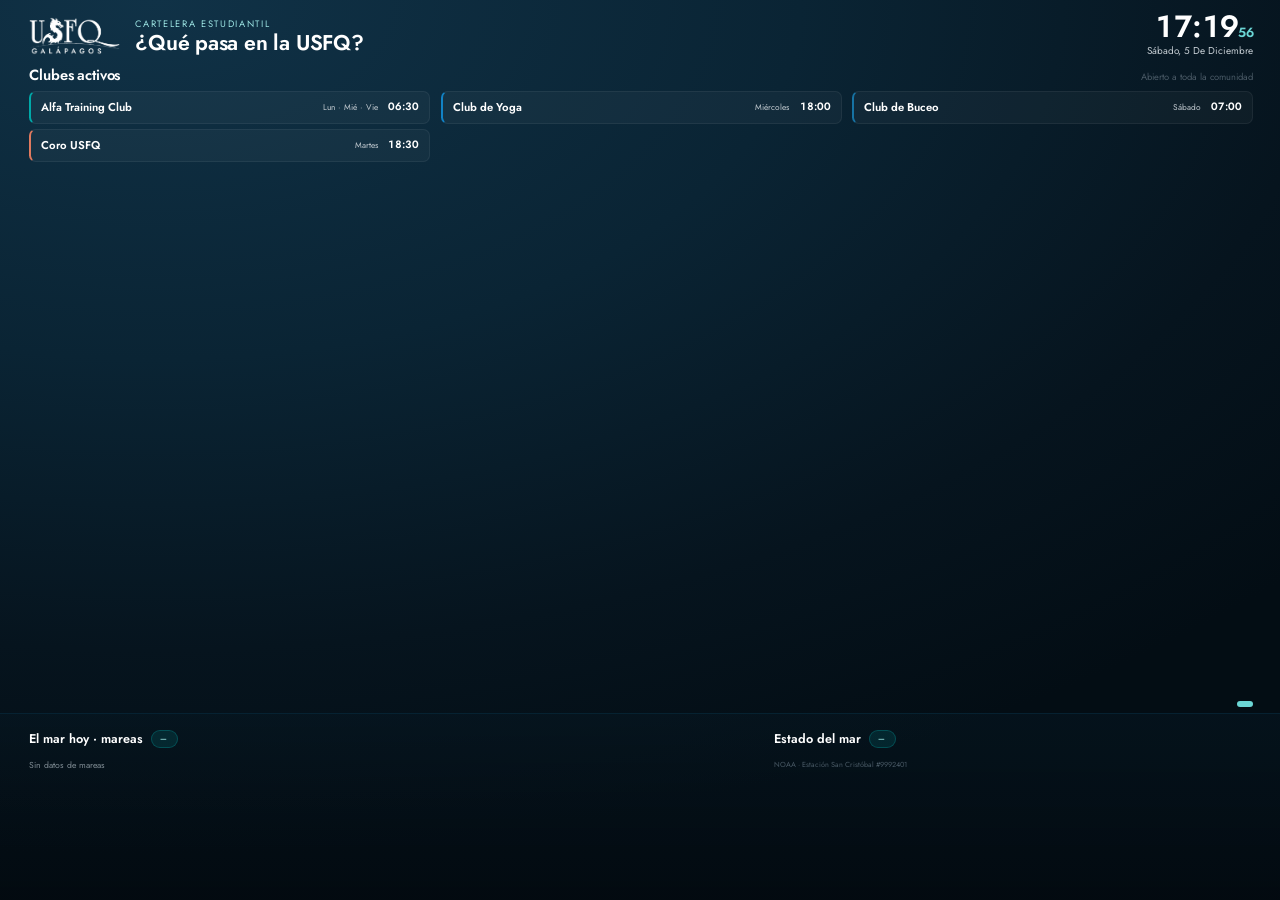
==== commit da176c5a: "Cromos: mensajes del muro anonimos en el kiosko El feed deja de enviar el autor (anonimato real, no " ====
--- a/kiosk/index.html
+++ b/kiosk/index.html
@@ -457,7 +457,7 @@
     let qs=(s.msgs||[]).filter(function(m){ return m && m.msg; });
     if(qs.length>2){ const rest=qs.slice(1); qs=[qs[0], rest[Math.floor(Math.random()*rest.length)]]; }
     qs=qs.slice(0,2);
-    const quotes=qs.length?`<div class="quotes">${qs.map(q=>`<div class="q"><span class="qm">“</span><div class="qt">${q.msg}</div>${q.from?`<div class="qa">— ${q.from}</div>`:''}</div>`).join('')}</div>`:'';
+    const quotes=qs.length?`<div class="quotes">${qs.map(q=>`<div class="q"><span class="qm">“</span><div class="qt">${q.msg}</div></div>`).join('')}</div>`:'';
     return `<div class="art staffa"><img class="cromo" src="${s.photo}" alt="" onerror="this.style.display='none'"/></div>
       <div class="info">
         <span class="accent" style="background:#ffd200"></span>
